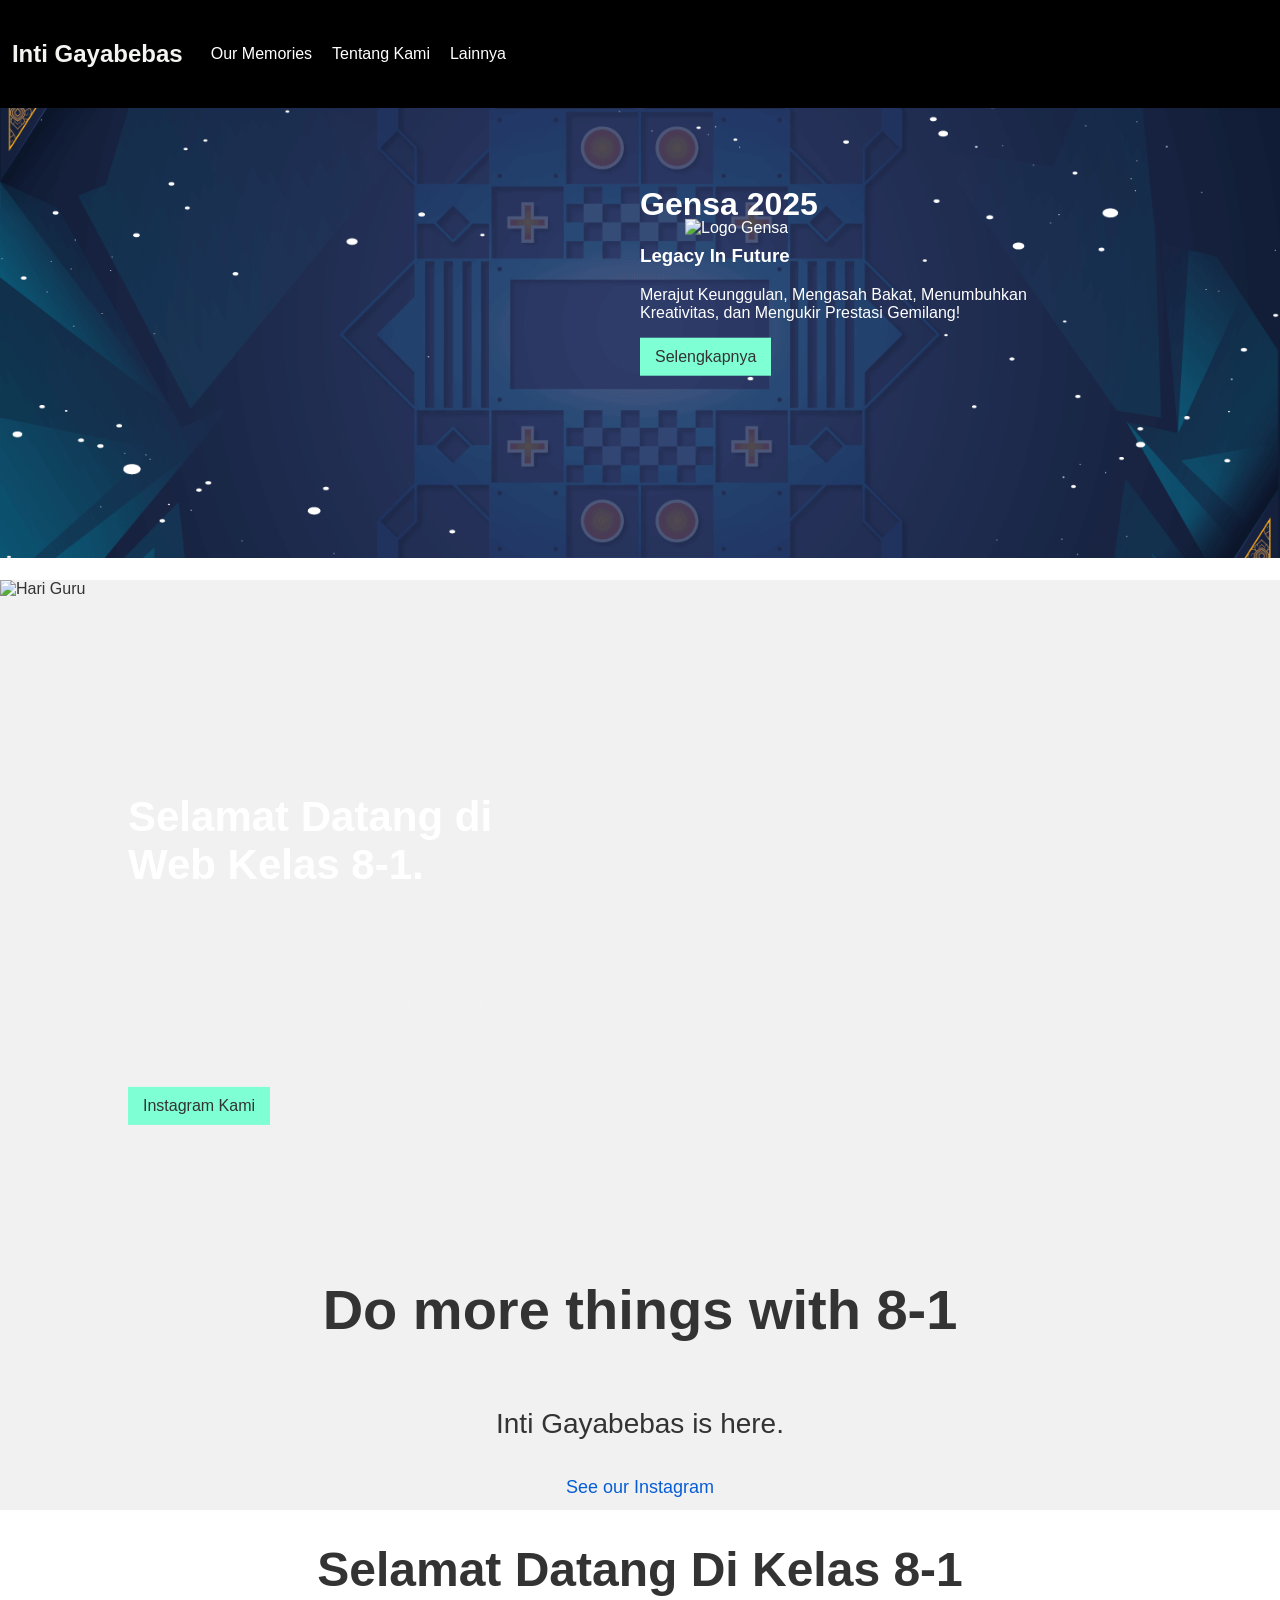
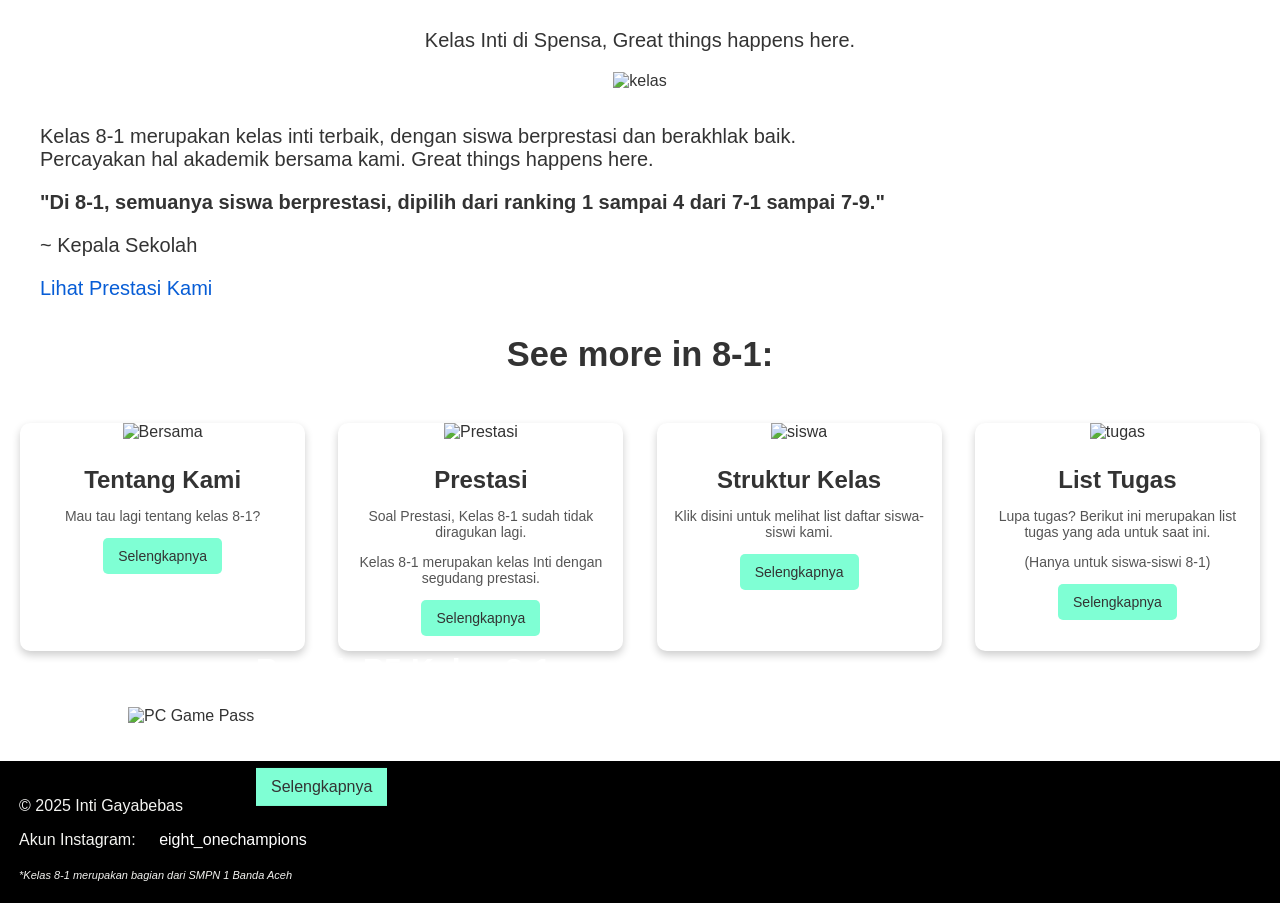
==== index.html @ 136b0e06 "gensa" ====
<!DOCTYPE html>
<html>
    <head>
        <meta charset="UTF-8">
        <meta name="viewport" content="width=device-width, initial-scale=1.0">
        <meta name="description" content="Website Kelas 8-1!">
        <meta name="author" content="Ashyraffa">
        <link rel="stylesheet" href="style.css">
        <link rel="icon" href="foto/Screenshot 2025-03-02 074304.png">
        <title>Inti Gayabebas</title>
    </head>
    <body>
        <header class="title">
        <div class="name">
          <h2>Inti Gayabebas</h2>
        </div>
            <button class="hamburger" id="hamburger-btn">More Options</button>
            <nav id="nav-menu">
                <div class="dropdown">
                <a href="#">Our Memories</a>
                <div class="dropdown-menu">
                    <a href="puasa.html">Bulan Ramadhan</a>
                    <a href="error.html">Hari Guru</a>
                    <a href="error.html">Lomba Senam</a>
                    <a href="error.html">Ulang Tahun Bu Aisha</a>
                </div>
                </div>
                <div class="dropdown">
                <a href="#">Tentang Kami</a>
                <div class="dropdown-menu">
                    <a href="siswa.html">Struktur Kelas</a>
                    <a href="https://www.instagram.com/eight_onechampions/" target="_blank">Our Instagram</a>
                    <a href="https://smpn1bandaaceh.sch.id" target="_blank">Website Sekolah</a>
                </div>
                </div>
                <div class="dropdown">
                    <a href="#">Lainnya</a>
                    <div class="dropdown-menu">
                        <a href="opinions.html">8-1 Forum (Beta)</a>
                        <a href="mailto:raffa3527@outlook.com">Author's Email</a>
                    </div>
                </div>
            </nav>
        </header>
        <main>
            <div class="gensa">
                <div class="object">
                    <img id="gensa" alt="Gensa" src="foto/bg.png">
                    <div class="overlay1">
                        <img id="logo" alt="Logo Gensa" src="foto/logo1.png">
                        <h1>Gensa 2025</h1>
                        <h3>Legacy In Future</h3>
                        <p>Merajut Keunggulan, Mengasah Bakat, Menumbuhkan Kreativitas, dan Mengukir Prestasi Gemilang!</p>
                        <div class="link">
                            <a href="https://gensa.smpn1bandaaceh.sch.id" target="_blank"><button>Selengkapnya</button></a>
                        </div>
                    </div>
                </div>
            </div>
        </main>
        <br>
        <main>
        <div class="slider">
            <div class="photo">
                <img id="foto" alt="Hari Guru" src="foto/hari-guru.jpg">
                <div class="overlay2">
                    <h1 style="font-size: 42px;">Selamat Datang di Web Kelas 8-1.</h1>
                    <p style="font-size: 22px; color: #f1f1f1;">Ini merupakan web resmi kelas 8-1. Di web ini, <br>Kami akan memberikan info terkait prestasi kami, tentang kelas, dan lain-lain. Follow Instagram kami untuk info lebih lanjut.</p>
                    <br>
                    <div class="link">
                        <a href="https://www.instagram.com/eight_onechampions/" target="_blank"><button>Instagram Kami</button></a>
                        <a href="about.html">Informasi Kelas 8-1 -&#10095;</a>
                    </div>
                </div>
            </div>
            <div class="forphone">
                <h1>Selamat Datang di Web Kelas 8-1.</h1>
                <p>Ini merupakan web resmi kelas 8-1. Di web ini, <br>Kami akan memberikan info terkait prestasi kami, tentang kelas, dan lain-lain. Follow Instagram kami untuk info lebih lanjut.</p>
                <br>
                <div class="link">
                    <a href="https://www.instagram.com/eight_onechampions/" target="_blank"><button>Instagram Kami</button></a>
                    <a href="about.html">Informasi Kelas 8-1 -&#10095;</a>
                </div>
            </div>
            <div class="text">
                <div class="set">
                <h1 id="changingText">Do more things with 8-1</h1>
                </div>
                <p>Inti Gayabebas is here.</p>
                <a href="https://www.instagram.com/eight_onechampions/" target="_blank">See our Instagram</a>
            </div>
        </div>
        <div class="article" style="margin: 5px;">
            <h1>Selamat Datang Di Kelas 8-1</h1>
            <p>Kelas Inti di Spensa, Great things happens here.</p>
            <img id="photo" alt="kelas" src="foto/kelas.jpg">
            <div class="paragraph">
            <p>Kelas 8-1 merupakan kelas inti terbaik, dengan siswa berprestasi dan berakhlak baik. <br>Percayakan hal akademik bersama kami. Great things happens here.</p>
            <p style="font-weight: bold;">"Di 8-1, semuanya siswa berprestasi, dipilih dari ranking 1 sampai 4 dari 7-1 sampai 7-9."</p>
            <p>~ Kepala Sekolah</p>
            <a href="prestasi.html">Lihat Prestasi Kami</a>
            </div>
        </div>
        <div class="nigg">
        <h2>See more in 8-1:</h2>
        </div>
        <div class="container">
            <div class="card">
                <img src="foto/together.jpg" alt="Bersama">
                <div class="card-content">
                    <h2>Tentang Kami</h2>
                    <p>Mau tau lagi tentang kelas 8-1?</p>
                    <a href="about.html"><button>Selengkapnya</button></a>
                </div>
            </div>

            <div class="card">
                <img src="foto/ibuk.jpg" alt="Prestasi">
                <div class="card-content">
                    <h2>Prestasi</h2>
                    <p>Soal Prestasi, Kelas 8-1 sudah tidak diragukan lagi.</p>
                    <p>Kelas 8-1 merupakan kelas Inti dengan segudang prestasi.</p>
                    <a href="prestasi.html"><button>Selengkapnya</button></a>
                </div>
            </div>

        <div class="card">
            <img src="foto/jomok.jpg" alt="siswa">
            <div class="card-content">
                <h2>Struktur Kelas</h2>
                <p>Klik disini untuk melihat list daftar siswa-siswi kami.</p>
                <a href="siswa.html"><button>Selengkapnya</button></a>
            </div>
        </div>

        <div class="card">
            <img src="foto/atmin.jpg" alt="tugas">
            <div class="card-content">
                <h2>List Tugas</h2>
                <p>Lupa tugas? Berikut ini merupakan list tugas yang ada untuk saat ini.</p>
                <p>(Hanya untuk siswa-siswi 8-1)</p>
                <a href="Tugas yang harus dikerjakan.html"><button>Selengkapnya</button></a>
            </div>
        </div>
     </div>
        </main>
     <br>
     <br>
     <section>
     <div class="hero">
        <img src="foto/task.png" alt="PC Game Pass">
        <div class="overlay3">
            <h1>Projek P5 Kelas 8-1</h1>
            <p>Mengangkat tema "Suara Demokrasi" bertujuan untuk mengedukasi siswa terkait politik.</p>
            <a href="p5.html"><button>Selengkapnya</button></a>
        </div>
      </div>
     </section>
      <br>
      <br>
      <footer>
        <div class="end">
            <p>© 2025 Inti Gayabebas</p>
            <p>Akun Instagram: <a href="https://www.instagram.com/eight_onechampions/" target="_blank">eight_onechampions</a></p>
            <i>*Kelas 8-1 merupakan bagian dari SMPN 1 Banda Aceh</i>
        </div>
      </footer>
        <script src="skrip.js"></script>
        <script src="script.js"></script>
        <script>
            window.alert("Pastikan untuk follow akun Instagram Kami Ya!\nAkun Instagram: eightonechampions")
        </script>
    </body>
</html>
---- style.css ----
body {
    margin: 0;
    padding: 0;
    font-family: 'Segoe UI', sans-serif;
    color: #333;
    background-color: white;
}

header {
    position: sticky;
    top: 0;
    z-index: 1000;
    background-color: black;
    padding: 20px 0;
    padding-top: 20px;
    padding-bottom: 20px;
    color: #f4f4f1;
    display: flex;
    justify-content: left;
    align-items: center;
    gap: 40px;
    flex-wrap: wrap;
}

.name > h2 {
    position: relative;
    left: 7%;
}

nav {
    display: flex;
    gap: 20px;
}


.dropdown {
    position: relative;
    display: inline-block;
}

.dropdown a {
    text-decoration: none;
    color: white;
}

.dropdown-menu {
    display: none;
    position: absolute;
    background: #333;
    min-width: 150px;
    box-shadow: 0px 4px 8px rgba(0, 0, 0, 0.2);
    z-index: 1;
}

.dropdown-menu a {
    color: white;
    padding: 10px;
    display: block;
    text-decoration: none;
}

.dropdown:hover .dropdown-menu {
    display: block;
}

.dropdown-menu a:hover {
    background: rgba(255, 255, 255, 0.1);
}

@media (max-width: 800px) {
    #nav-menu {
        display: none;
        flex-direction: column;
        background: black;
        position: absolute;
        top: 60px;
        left: 0;
        width: 100%;
        padding: 10px;
    }

    #nav-menu a {
        color: white;
        text-decoration: none;
        padding: 10px;
        display: block;
    }

    #nav-menu a:hover {
        background: rgba(255, 255, 255, 0.1);
    }

    .hamburger {
        display: block;
        background: none;
        color: white;
        border: none;
        font-size: 24px;
        cursor: pointer;
        padding: 10px;
    }
}

@media (min-width: 801px) {
    .hamburger {
        display: none;
    }
}


nav > a {
    color: white;
    text-decoration: none;
    margin: 10px;
}


nav > a:hover {
    color: #f4f4f1c5
}

#foto {
    object-fit: cover;
    width: 1750px;
    height: 650px;
}


.link {
    flex-wrap: wrap;
    display: flex;
    justify-content: left;
    align-items: center;
    gap: 18px;
}

.link a {
    text-decoration: none;
    color: #f1f1f1;
}

.link a:hover {
    text-decoration: underline;
}

.photo {
    display: flex;
    align-items: center;
    justify-content: center;
    gap: 10px;
}

#prev, #next {
    background-color: gainsboro;
    color: #333;
    width: 60px;
    height: 60px;
    border: none;
    border-radius: 5px;
}

#prev:hover, #next:hover {
    background-color: rgba(220, 220, 220, 0.743);
}

.container {
    display: flex;
    justify-content: space-between;
    align-items: stretch;
    gap: 20px;
    padding: 20px;
}

.card {
    width: 23%;
    background: white;
    border-radius: 10px;
    overflow: hidden;
    box-shadow: 0 4px 8px rgba(0, 0, 0, 0.2);
    text-align: center;
}

.card img {
    width: 100%;
    height: auto;
}

.card-content {
    padding: 15px;
}

.card h2 {
    margin: 10px 0;
}

.card p {
    color: #555;
    font-size: 14px;
}

.card button {
    background-color: aquamarine;
    color: #333;
    border: none;
    padding: 10px 15px;
    font-size: 14px;
    border-radius: 5px;
    cursor: pointer;
}

.card button:hover {
    background-color: lawngreen;
}


.article {
    text-align: center;
}

.article h1 {
    font-size: 48px;
}

@media (max-width: 768px) {
    .article img {
        width: 100%;
        max-width: 400px;
        max-height: 400px;
        object-fit: cover;
    }
}

.article p {
    font-size: 20px;
}

.paragraph a {
    color: #075dd6;
    text-decoration: none;
    font-size: 20px;
}

.slider {
    background-color: #f1f1f1;
}

.text {
    font-size: 28px;
    text-align: center;
    background-color: #f1f1f1;
    color: #333;
    padding: 10px 0;
}

.set {
    display: flex;
    justify-content: center;
    align-items: center;
    text-align: center;
    gap: 20px;
    font-size: 28px;
}

.text a {
    font-size: 18px;
    text-decoration: none;
    color: #075dd6;
}

.nigg {
    text-align: center;
    font-size: 23px;
}

.text a:hover {
    text-decoration: underline;
}

#changingText {
    opacity: 1;
    transform: opacity 0.5s ease-in-out;
}

.paragraph a:hover {
    text-decoration: underline;
}


.article a {
    text-decoration: none;
}

.article a:hover {
    text-decoration: underline;
}

.paragraph {
    margin: 35px;
    text-align: left;
}

#changingText {
    transition: opacity 0.5s ease-in-out;
    opacity: 1;

}

.hero {
    position: relative;
    width: 100%;
    left: 10%;
    max-width: 1300px;
    object-fit: cover;
}

.hero img {
    width: 100%;
}

#logo {
    position: absolute;
    top: 30%;
    left: 10%;
    transform: translateY(-50%);
    z-index: 1000;
}

.overlay1 {
    position: absolute;
    top: 30%;
    left: 50%;
    transform: translateY(-50%);
    color: white;
    max-width: 450px;
}

.overlay2 {
    position: absolute;
    top: 105%;
    left: 10%;
    transform: translateY(-50%);
    color: white;
    max-width: 450px;
}

.overlay3 {
    position: absolute;
    top: 50%;
    left: 10%;
    transform: translateY(-50%);
    color: white;
    max-width: 450px;
}

#gensa {
    border: 0;
    width: 100%;
    height: 450px;
    object-fit: cover;
    padding-top: 0px;
    padding-left: 0px;
    padding-bottom: 0px;
    padding-right: 0px;
}

.overlay1 h1, .overlay2 h1, .overlay3 h1 {
    font-size: 32px;
    font-weight: bold;
}

.overlay1 p, .overlay2 p, .overlay3 p {
    font-size: 16px;
}

.overlay1 button, .overlay2 button, .overlay3 button {
    background-color: aquamarine;
    color: #333;
    padding: 10px 15px;
    border: none;
    cursor: pointer;
    font-size: 16px;
}

.overlay1 button:hover, .overlay2 button:hover, .overlay3 button:hover {
    background-color: lawngreen;
}

footer {
    background-color: black;
    padding: 20px 0;
    padding-top: 20px;
    padding-bottom: 20px;
    color: #f4f4f1;
    display: flex;
    justify-content: left;
    align-items: center;
    gap: 40px;
}

.end > p {
    position: relative;
    left: 7%;
}

.end a {
    position: relative;
    left: 7%;
    text-decoration: none;
    color: white;
}

.end a:hover {
    text-decoration: underline;
}

.end i {
    font-size: 11px;
    position: relative;
    left: 7%;
}

.main-content {
    background: aquamarine;
    border-radius: 10px;
    overflow: hidden;
    box-shadow: 0 4px 8px rgba(0, 0, 0, 0.2);
    display: flex;
    justify-content: space-between;
    align-items: stretch;
    gap: 20px;
    padding: 20px;
}

.section {
    display: flex;
    align-items: center;
    justify-content: center;
    gap: 70px;
}

.section img {
    width: 50%;
    max-width: 700px;
    object-fit: cover;
    border-radius: 10px;
}


.inside h1 {
    font-size: 32px;
    font-weight: bold;
    max-width: 600px;
}

.inside p {
    font-size: 16px;
    margin: 20px 0;
    max-width: 500px;
    line-height: 24px;
    padding-top: 12px;
    text-align: left;
}


  .name a {
    text-decoration: none;
    color: white;
    position: relative;
    left: 7%;
  }

  .konten {
    text-align: center;
  }

  .konten h2, .konten2 h2 {
    font-size: 32px;
    font-weight: bold;
  }

  .konten {
    font-size: 18px;
  }

  .konten button {
    background-color: aquamarine;
    color: #333;
    padding: 10px 15px;
    border: none;
    cursor: pointer;
    font-size: 16px;
  }

  .konten button:hover {
    background-color: lawngreen;
  }

  .konten2 p {
    font-size: 18px;
    max-width: 500px;
  }


.body {
    margin: 25px;
}

.faq {
    margin-bottom: 10px;
}

.pertanyaan {
    background-color: #f1f1f1;
    border: none;
    padding: 10px;
    width: 100%;
    text-align: left;
    font-size: 18px;
    cursor: pointer;
    border-bottom: 1px solid #ccc;
}

.jawab {
    display: none;
    padding: 10px;
    border: 1px solid #ccc;
    border-top: none;
}

.kelompok1, .kelompok2, .kelompok4 {
    background-color: #555;
    display: flex;
    justify-content: space-between;
    align-items: flex-start;
    flex-wrap: wrap;
    margin-bottom: 20px;
}

.isi {
    color: white;
    text-align: left;
    margin: 0 10px;
    padding: 0 10px;
    flex: 1;
}

 #viii-1, #kelompok4 {
    max-width: 800px;
    max-height: 480px;
    height: auto;
    width: 100%;
}

iframe {
    max-width: 800px;
    max-height: 480px;
    height: 480px;
    width: 100%;
}

.isi h2 {
    font-size: 2rem;
    font-weight: bold;
}

.isi p {
    font-size: 1rem;
    margin: 1rem 0;
    max-width: 100%;
    line-height: 1.5;
}

.isi a {
    text-decoration: none;
    color: #f4f4f1;
}

.isi a:hover {
    text-decoration: underline;
}

.judul {
    text-align: center;
    font-weight: bold;
}


/* Media Queries for specific resolutions */
@media screen and (max-width: 1366px) and (max-height: 768px) {
    .projek {
        flex-direction: column;
    }

    .isi h2 {
        font-size: 1.8rem;
    }

    .isi p {
        font-size: 0.9rem;
        max-width: 95%;
    }

    .kelompok2 iframe, .kelompok1 video, .kelompok4 video {
        flex: 1 1 100%;
        max-width: 100%; /* Ensure the video or iframe takes full width */
    }

    .isi {
        flex: 1 1 100%;
        max-width: 100%; /* Ensure the text container takes full width */
    }
}

@media screen and (max-width: 1600px) and (max-height: 900px) {
    .projek {
        flex-direction: column;
    }

    .isi h2 {
        font-size: 1.9rem;
    }

    .isi p {
        font-size: 1rem;
        max-width: 95%;
    }

    .kelompok2 iframe, .kelompok1 video, .kelompok4 video {
        flex: 1 1 100%;
        max-width: 100%; /* Ensure the video or iframe takes full width */
    }

    .isi {
        flex: 1 1 100%;
        max-width: 100%; /* Ensure the text container takes full width */
    }
}

/* Fallback for higher resolutions (FHD and above) */
@media screen and (min-width: 1920px) {
    .kelompok2, .kelompok1, .kelompok4 {
        flex-direction: row;
    }

    .isi h2 {
        font-size: 2rem;
    }

    .isi p {
        font-size: 1rem;
        max-width: 100%;
    }

    .kelompok2 iframe, .kelompok1 video, .kelompok4 video {
        max-width: 800px; /* Ensure the video or iframe takes appropriate width */
    }

    .isi {
        max-width: 800px; /* Ensure the text container takes appropriate width */
    }
}

.plus {
    text-align: center;
}

.video {
    position: relative;
    height: 100vh;
}

#lomba {
    display: flex;
    justify-content: center;
    align-items: center;
}

.forphone {
    display: none;
}

.photo .overlay {
    display: block;
}

.photo .overlay .link {
    display: block;
}

/* Responsive video, utk HP */

@media (max-width: 768px) {
    video {
        width: 100%;
        height: auto; /* Biar aspect ratio tetap */
        max-width: 375px; /* Bisa diatur juga */
        max-height: 360px; /* Bisa diatur sesuai kebutuhan */
        display: block;
        margin: 0 auto;
    }
}

  /* Buat HP */
@media (max-width: 800px) {
    #foto {
        object-fit: cover;
        width: 100%;
        height: 300px;
    }

    button {
        background-color: aquamarine;
        color: #333;
        padding: 10px 15px;
        border: none;
        cursor: pointer;
        font-size: 16px;
    }

    button:hover {
        background-color: lawngreen;
    }


    .photo .overlay {
        display: none;
    }

    .photo .overlay .link {
        display: none;
    }

    .forphone {
        display: block;
    }

    .forphone h1 {
        text-align: center;
    }

    .forphone .link {
        display: flex;
        justify-content: center;
        align-items: center;
        gap: 10px;
    }

    .forphone a {
        color: #333;
    }

    .forphone p {
        color: #333;
        text-align: center;
    }

    .container {
        flex-wrap: wrap;
        justify-content: center;
    }

    .card {
        width: 45%;
    }

        .section {
            flex-direction: column; /* Susun ke bawah di HP */
            text-align: center;
        }
    
        .section img {
            width: 90%; /* Biar fit di layar HP */
            max-width: 400px;
        }
    

      .overlay {
        max-width: 80%;
        left: 5%;
      }
      
      .overlay h1 {
        font-size: 1.8rem;
      }
    
      .overlay p {
        font-size: 1rem;
      }

      .forphone h1 {
        font-size: 28px;
      }

      .forphone p {
        font-size: 16px;
      }

      #changingText {
        font-size: 30px;
      }
  
      .section {
          flex-wrap: wrap;
          justify-content: center;
          max-width: 500px;
          max-width: 80%;
          left: 5%;
      }

      .title {
        flex-direction: column;
        text-align: center;
    }

    nav {
        flex-direction: column;
        gap: 5px; /* Jarak antar menu di HP */
    }

    .hero {
        max-width: 700px;
        position: relative;
        left: 2%;
    }

    .isi {
        position: relative;
        left: 7%;
    }

    .isi h2 {
        font-size: 26px;
        max-width: 300px;
    }

    .isi p {
        font-size: 16px;
        max-width: 300px;
    }

    .isi a {
        font-size: 16px;
        max-width: 300px;
    }

    #viii-1 {
        width: 100%;
        height: 240;
    }

    .kelompok2 iframe {
        width: 100%;
    }

    .plus {
        max-width: 300px;
        text-align: center;
    }
}

/* HP Jadul banget */
@media (max-width: 500px) {
    #foto {
        object-fit: cover;
        width: 500px;
        height: 200px;
    }

    .card {
        width: 100%;
    }
}

@media (max-width: 1500px) {
     #photo {
        object-fit: cover;
        height: 450px;
        width: 100%;
     }
}
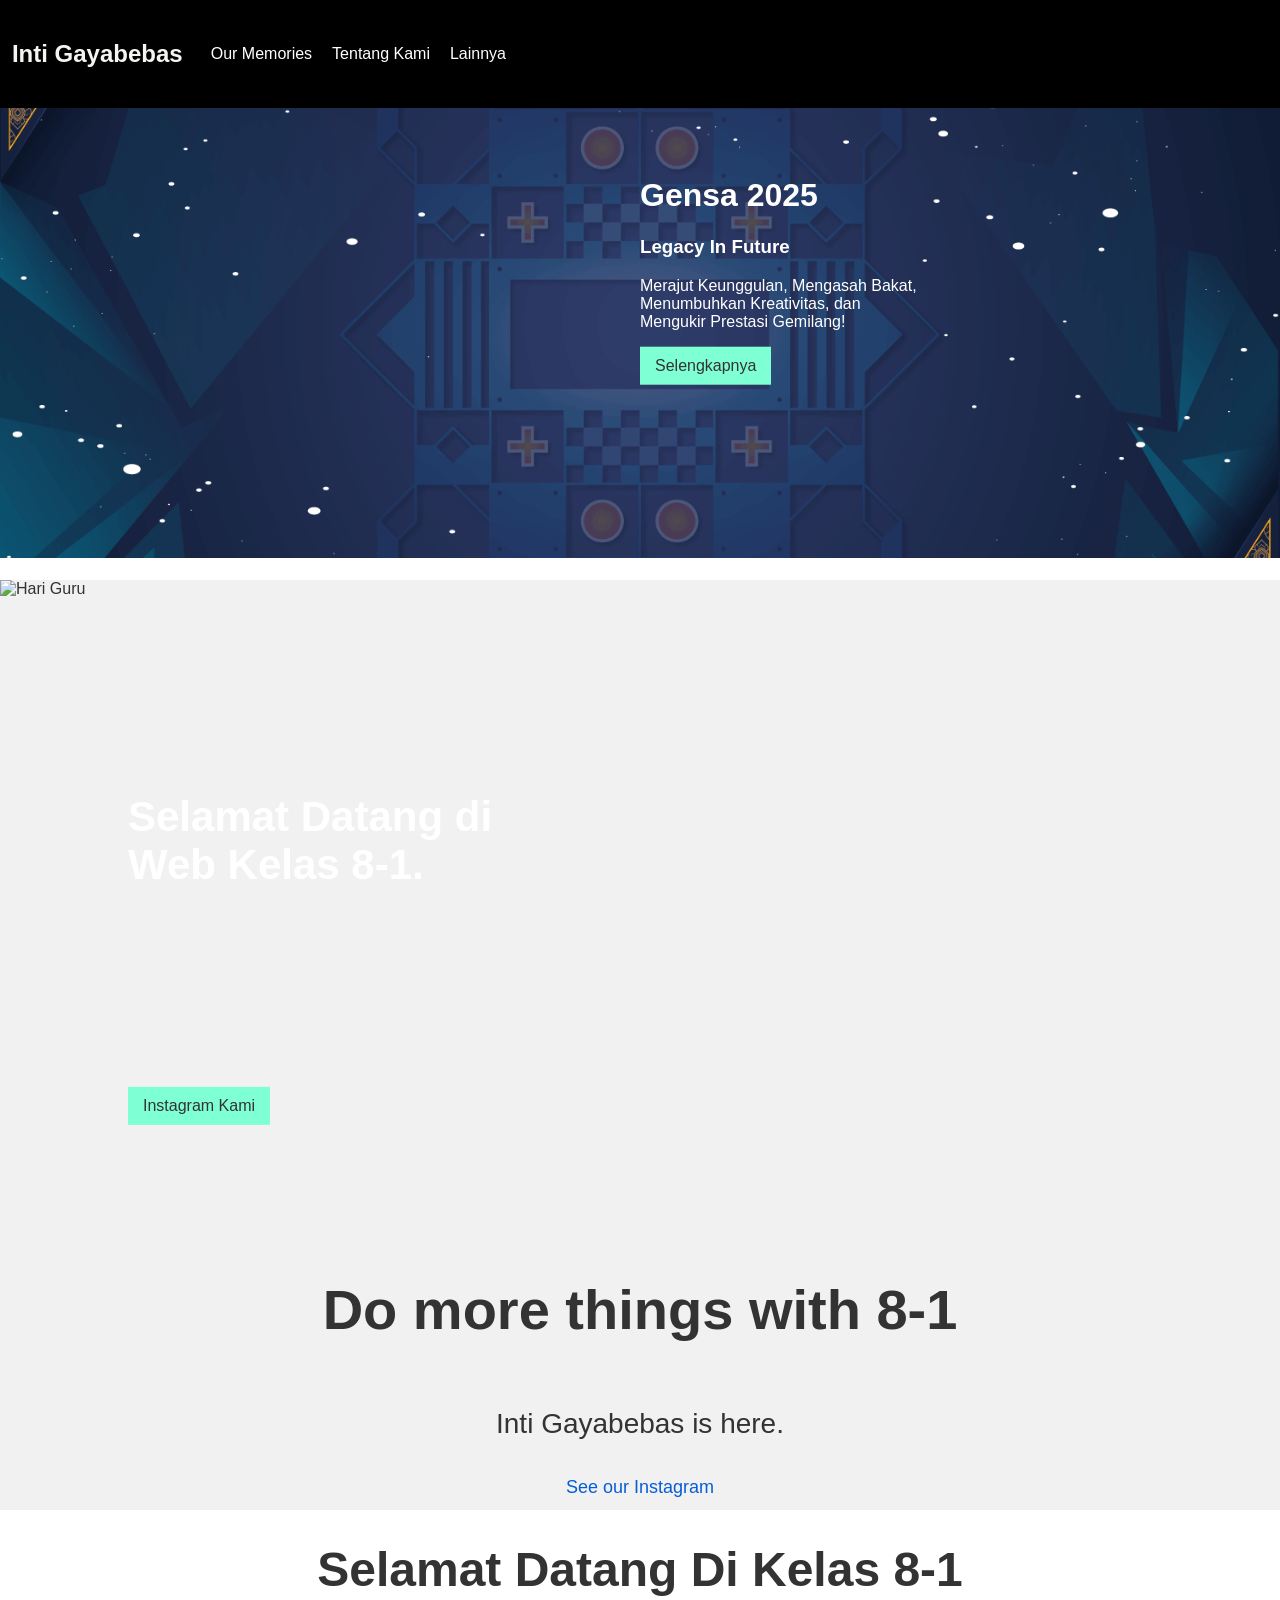
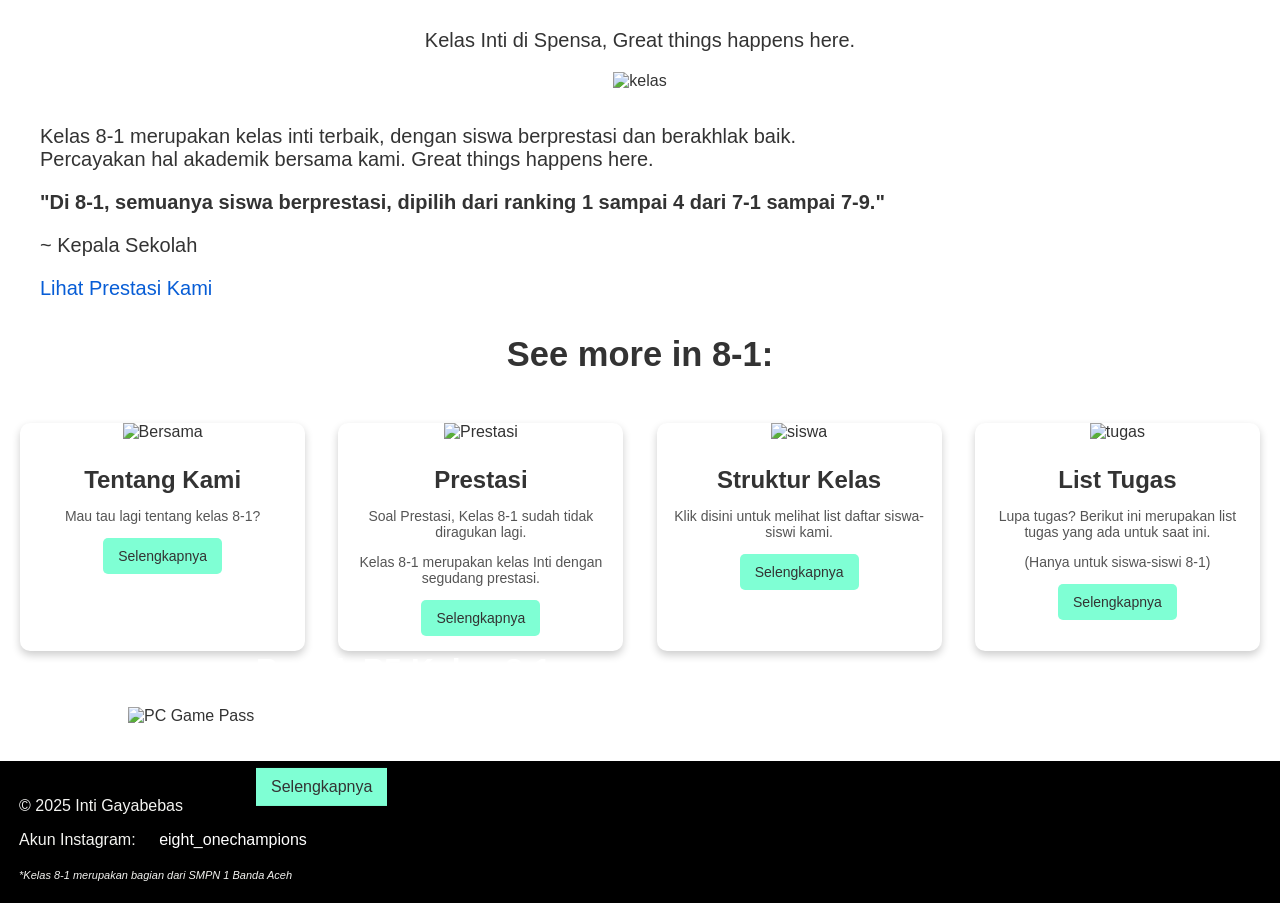
==== commit be1df6d2: "gensa" ====
--- a/index.html
+++ b/index.html
@@ -47,10 +47,9 @@
                 <div class="object">
                     <img id="gensa" alt="Gensa" src="foto/bg.png">
                     <div class="overlay1">
-                        <img id="logo" alt="Logo Gensa" src="foto/logo1.png">
                         <h1>Gensa 2025</h1>
                         <h3>Legacy In Future</h3>
-                        <p>Merajut Keunggulan, Mengasah Bakat, Menumbuhkan Kreativitas, dan Mengukir Prestasi Gemilang!</p>
+                        <p>Merajut Keunggulan, Mengasah Bakat, <br> Menumbuhkan Kreativitas, dan <br>Mengukir Prestasi Gemilang!</p>
                         <div class="link">
                             <a href="https://gensa.smpn1bandaaceh.sch.id" target="_blank"><button>Selengkapnya</button></a>
                         </div>
--- a/style.css
+++ b/style.css
@@ -679,11 +679,11 @@
     display: none;
 }
 
-.photo .overlay {
+.photo .overlay1, .overlay2, .overlay3 {
     display: block;
 }
 
-.photo .overlay .link {
+.photo .overlay1,.overlay2, .overlay, .link {
     display: block;
 }
 
@@ -720,13 +720,20 @@
     button:hover {
         background-color: lawngreen;
     }
-
-
-    .photo .overlay {
+    
+    .overlay1 {
+        position: absolute;
+        top: 50%;
+        left: 10%;
+        width: 100%;
+        font-size: 1.3rem;
+    }
+
+    .photo .overlay2 {
         display: none;
     }
 
-    .photo .overlay .link {
+    .photo .overlay2 .link {
         display: none;
     }
 
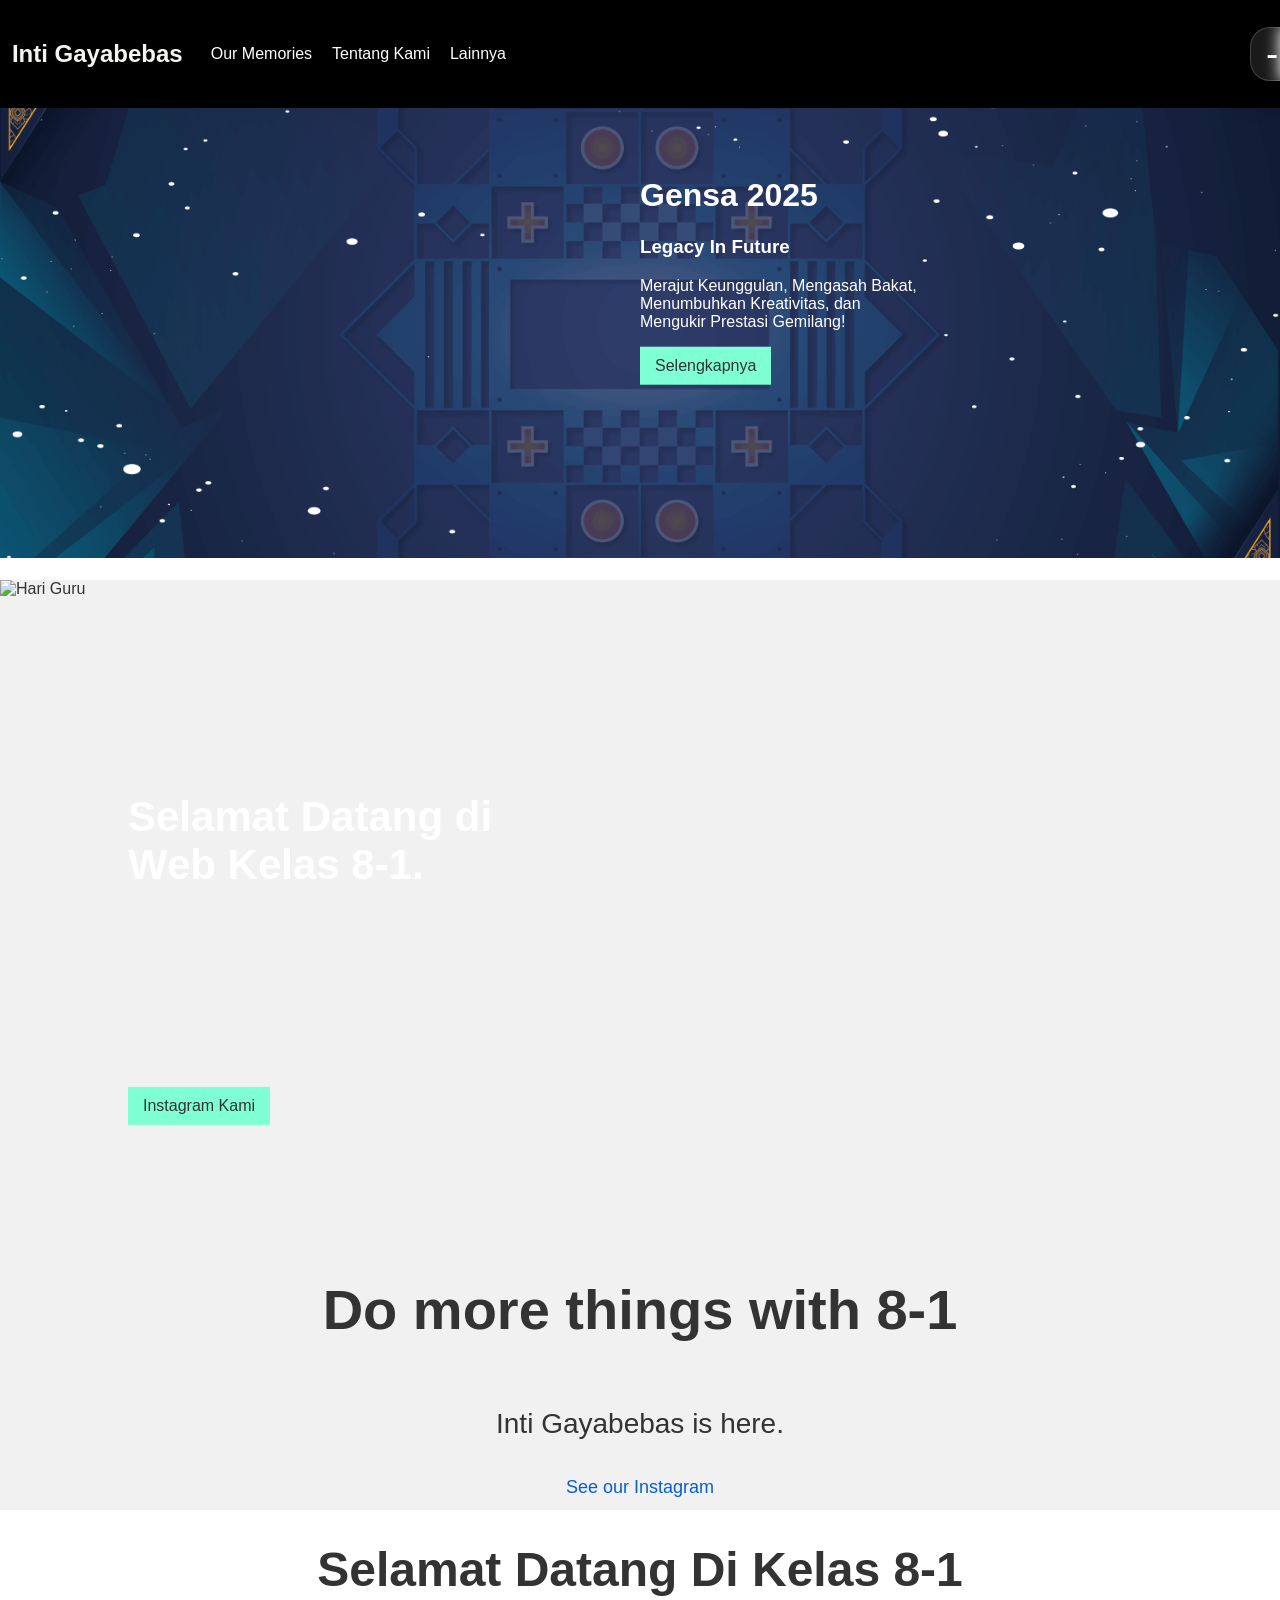
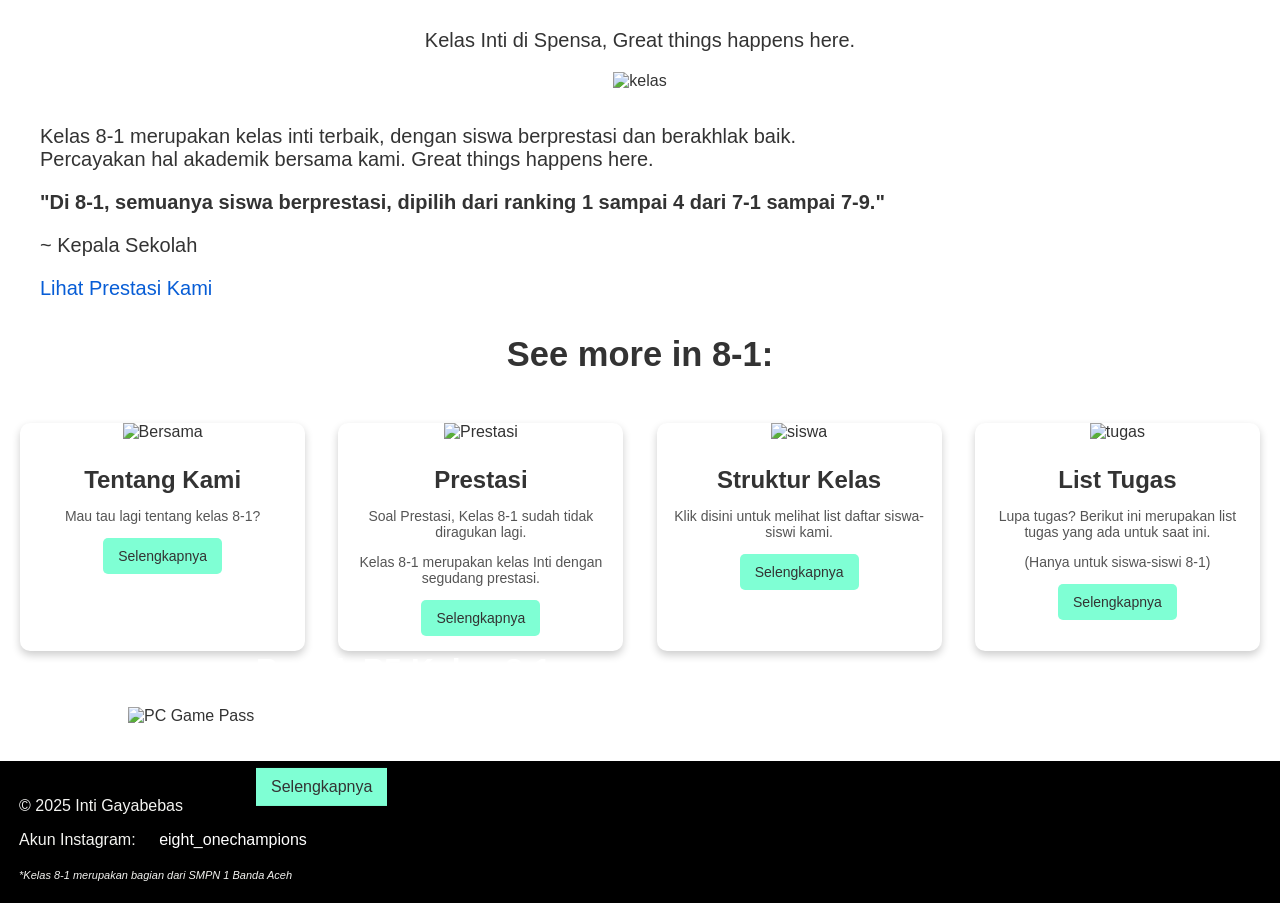
==== commit 68ab2e62: "bug fix" ====
--- a/index.html
+++ b/index.html
@@ -41,6 +41,7 @@
                     </div>
                 </div>
             </nav>
+            <div class="glass-clock" id="clock">--:--:--</div>
         </header>
         <main>
             <div class="gensa">
--- a/style.css
+++ b/style.css
@@ -65,6 +65,23 @@
 
 .dropdown-menu a:hover {
     background: rgba(255, 255, 255, 0.1);
+}
+
+.glass-clock {
+    position: relative;
+    left: 55%;
+    z-index: 1000;
+    background: rgba(255, 255, 255, 0.1);
+    box-shadow: 0 8px 32px rgba(0, 0, 0, 37);
+    padding: 5px 15px;
+    border-radius: 20px;
+    backdrop-filter: blur(8px);
+    -webkit-backdrop-filter: blur(8px);
+    border: 1px solid rgba(255, 255, 255, 0.18);
+    color: #fff;
+    font-size: 2.3rem;
+    letter-spacing: 2px;
+    text-align: center;
 }
 
 @media (max-width: 800px) {
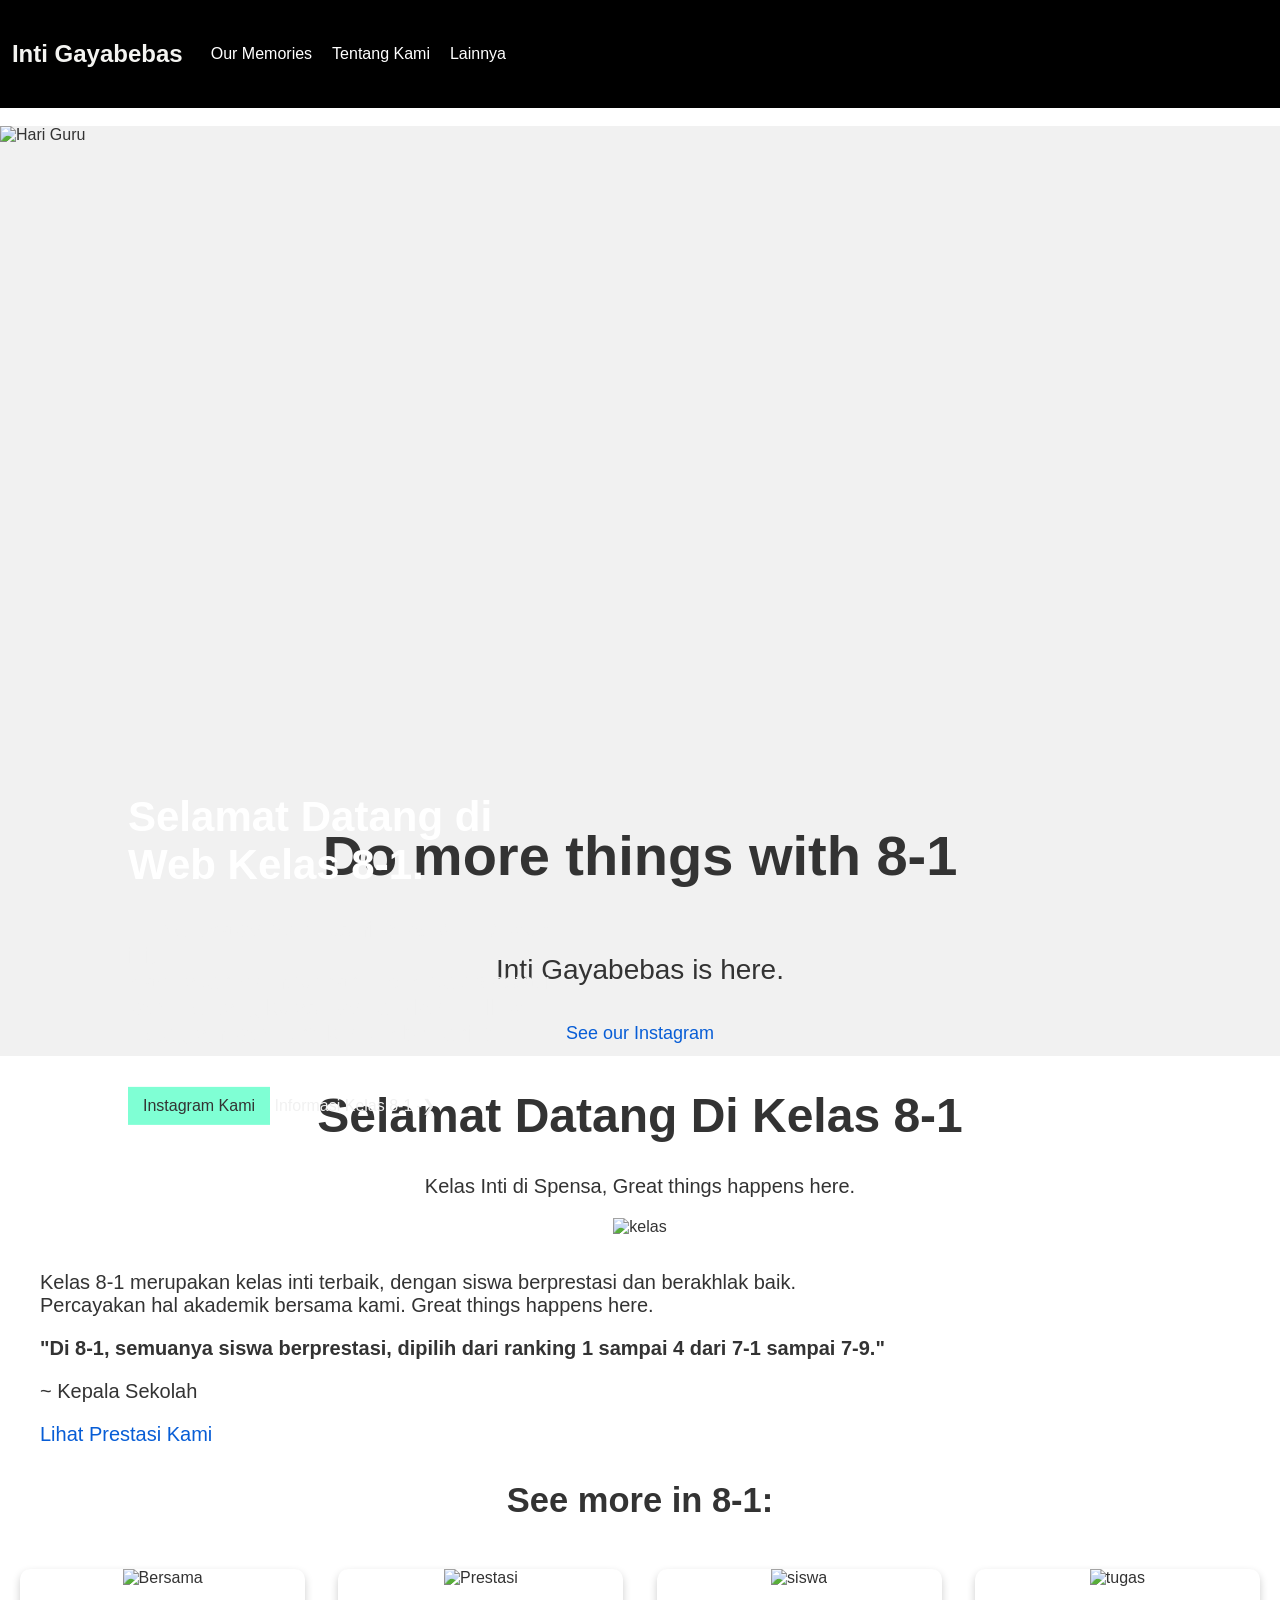
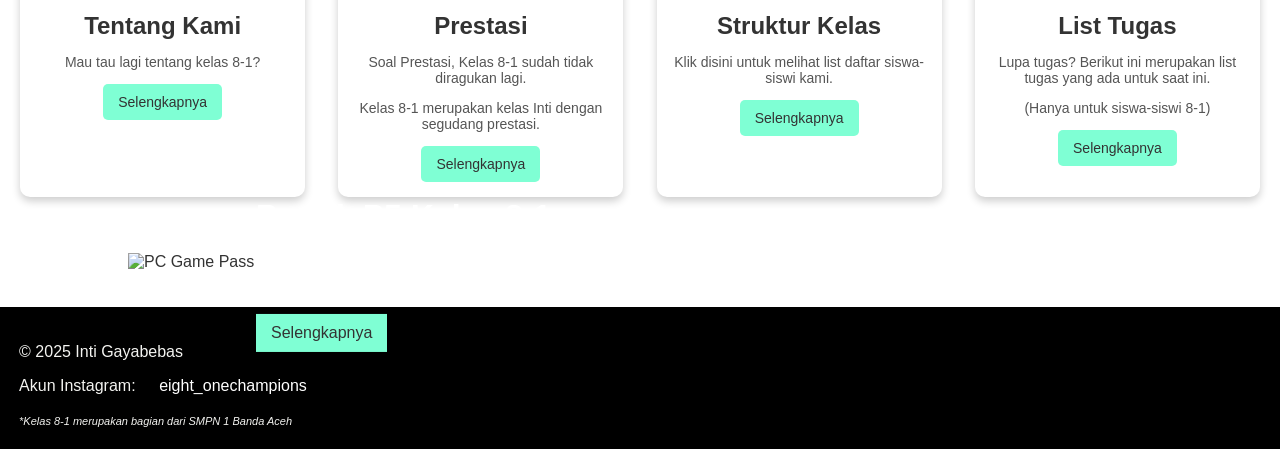
==== commit 8480231f: "fix bugs" ====
--- a/index.html
+++ b/index.html
@@ -41,23 +41,7 @@
                     </div>
                 </div>
             </nav>
-            <div class="glass-clock" id="clock">--:--:--</div>
         </header>
-        <main>
-            <div class="gensa">
-                <div class="object">
-                    <img id="gensa" alt="Gensa" src="foto/bg.png">
-                    <div class="overlay1">
-                        <h1>Gensa 2025</h1>
-                        <h3>Legacy In Future</h3>
-                        <p>Merajut Keunggulan, Mengasah Bakat, <br> Menumbuhkan Kreativitas, dan <br>Mengukir Prestasi Gemilang!</p>
-                        <div class="link">
-                            <a href="https://gensa.smpn1bandaaceh.sch.id" target="_blank"><button>Selengkapnya</button></a>
-                        </div>
-                    </div>
-                </div>
-            </div>
-        </main>
         <br>
         <main>
         <div class="slider">
--- a/style.css
+++ b/style.css
@@ -67,22 +67,6 @@
     background: rgba(255, 255, 255, 0.1);
 }
 
-.glass-clock {
-    position: relative;
-    left: 55%;
-    z-index: 1000;
-    background: rgba(255, 255, 255, 0.1);
-    box-shadow: 0 8px 32px rgba(0, 0, 0, 37);
-    padding: 5px 15px;
-    border-radius: 20px;
-    backdrop-filter: blur(8px);
-    -webkit-backdrop-filter: blur(8px);
-    border: 1px solid rgba(255, 255, 255, 0.18);
-    color: #fff;
-    font-size: 2.3rem;
-    letter-spacing: 2px;
-    text-align: center;
-}
 
 @media (max-width: 800px) {
     #nav-menu {
@@ -369,16 +353,6 @@
     max-width: 450px;
 }
 
-#gensa {
-    border: 0;
-    width: 100%;
-    height: 450px;
-    object-fit: cover;
-    padding-top: 0px;
-    padding-left: 0px;
-    padding-bottom: 0px;
-    padding-right: 0px;
-}
 
 .overlay1 h1, .overlay2 h1, .overlay3 h1 {
     font-size: 32px;
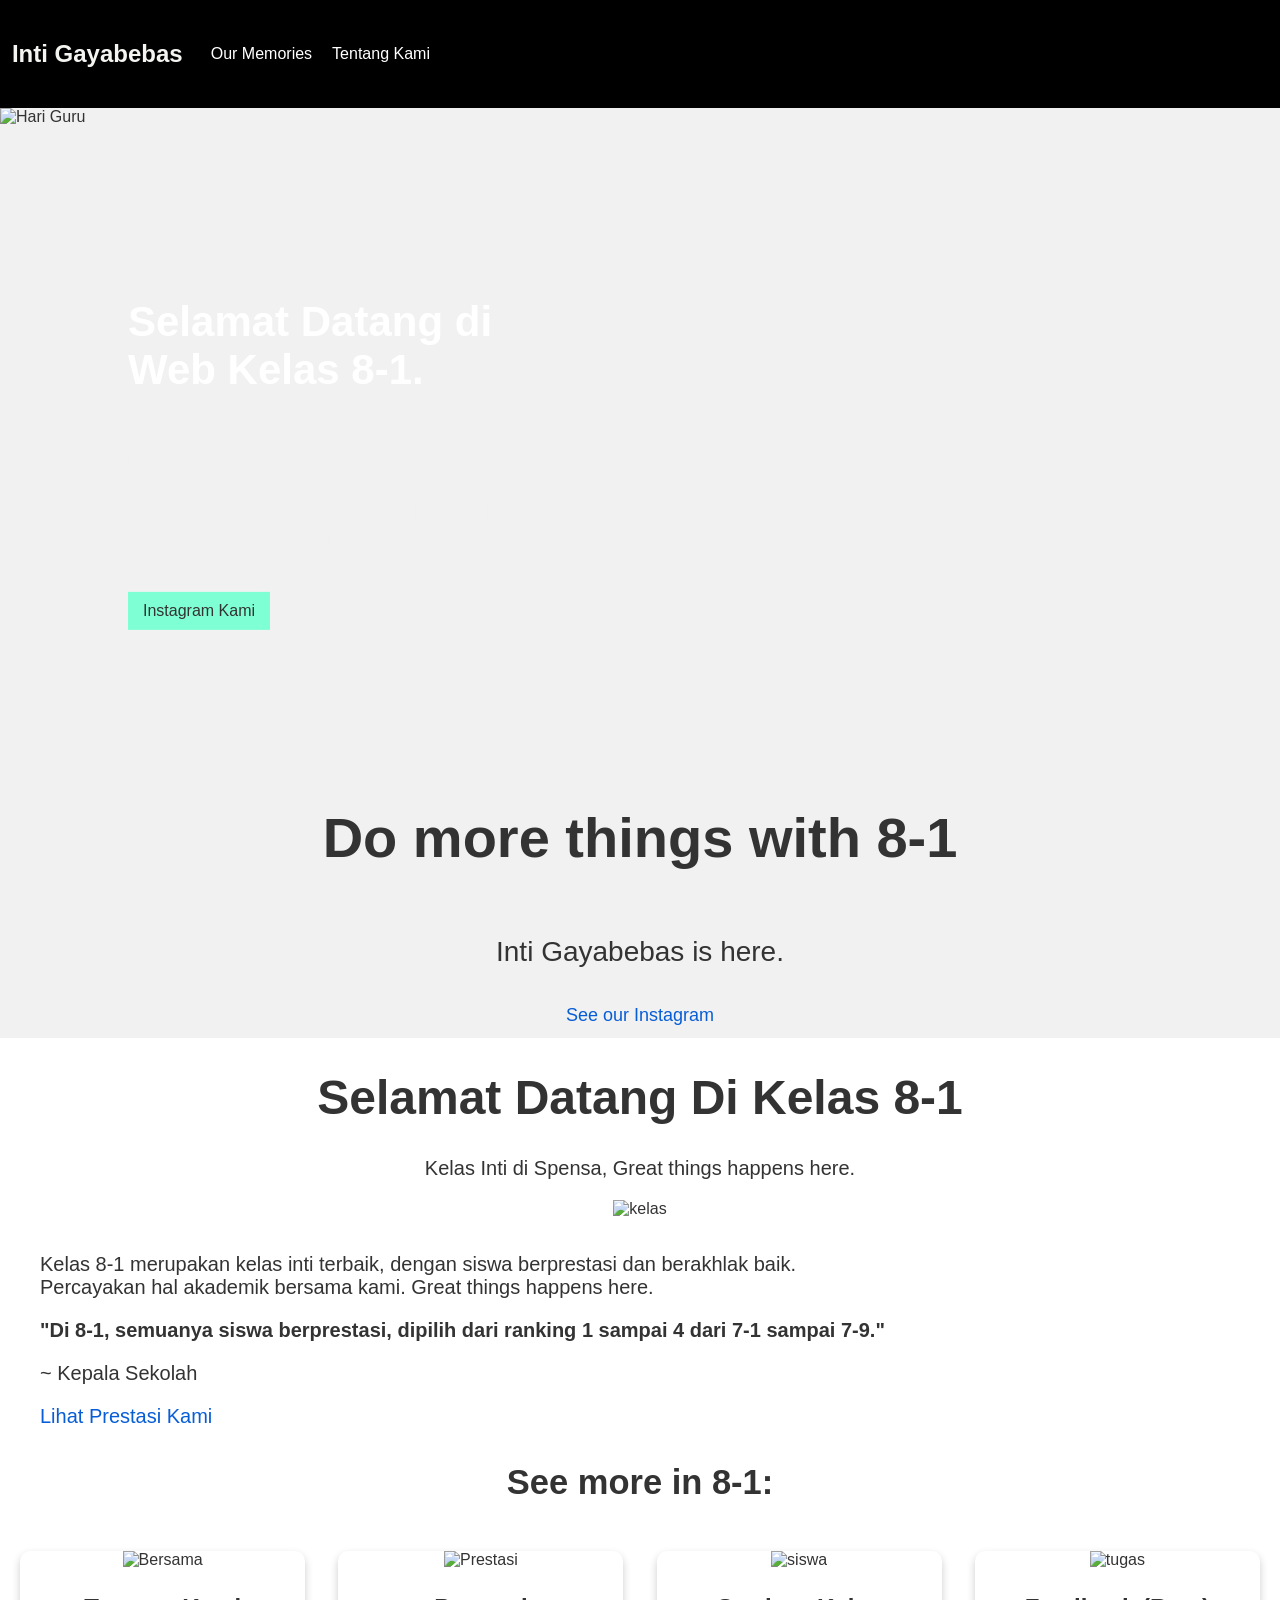
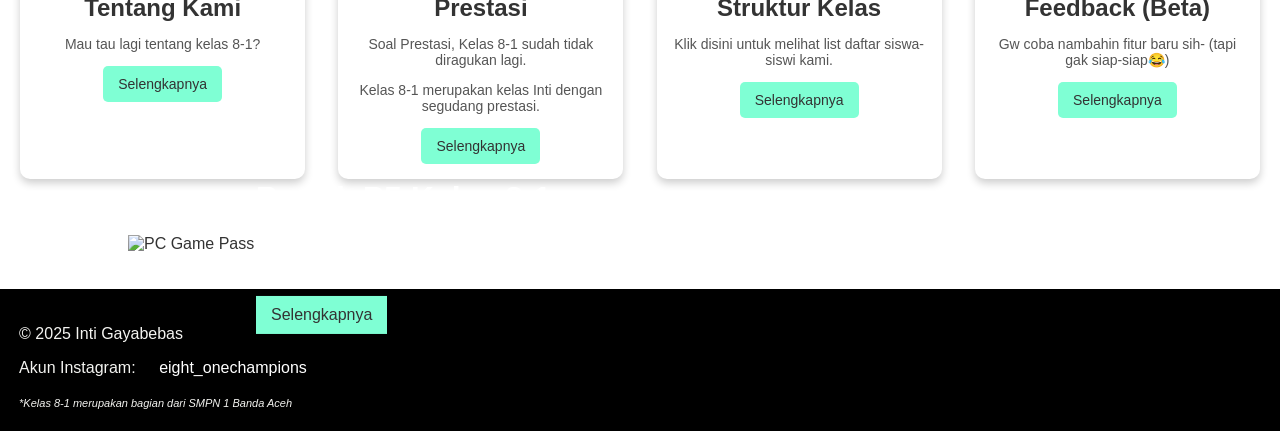
==== commit 21f2ee2b: "fix bugs" ====
--- a/index.html
+++ b/index.html
@@ -33,16 +33,8 @@
                     <a href="https://smpn1bandaaceh.sch.id" target="_blank">Website Sekolah</a>
                 </div>
                 </div>
-                <div class="dropdown">
-                    <a href="#">Lainnya</a>
-                    <div class="dropdown-menu">
-                        <a href="opinions.html">8-1 Forum (Beta)</a>
-                        <a href="mailto:raffa3527@outlook.com">Author's Email</a>
-                    </div>
-                </div>
             </nav>
         </header>
-        <br>
         <main>
         <div class="slider">
             <div class="photo">
@@ -120,10 +112,9 @@
         <div class="card">
             <img src="foto/atmin.jpg" alt="tugas">
             <div class="card-content">
-                <h2>List Tugas</h2>
-                <p>Lupa tugas? Berikut ini merupakan list tugas yang ada untuk saat ini.</p>
-                <p>(Hanya untuk siswa-siswi 8-1)</p>
-                <a href="Tugas yang harus dikerjakan.html"><button>Selengkapnya</button></a>
+                <h2>Feedback (Beta)</h2>
+                <p>Gw coba nambahin fitur baru sih- (tapi gak siap-siap😂)</p>
+                <a href="opinions.html"><button>Selengkapnya</button></a>
             </div>
         </div>
      </div>
--- a/style.css
+++ b/style.css
@@ -326,18 +326,10 @@
     z-index: 1000;
 }
 
-.overlay1 {
-    position: absolute;
-    top: 30%;
-    left: 50%;
-    transform: translateY(-50%);
-    color: white;
-    max-width: 450px;
-}
 
 .overlay2 {
     position: absolute;
-    top: 105%;
+    top: 50%;
     left: 10%;
     transform: translateY(-50%);
     color: white;
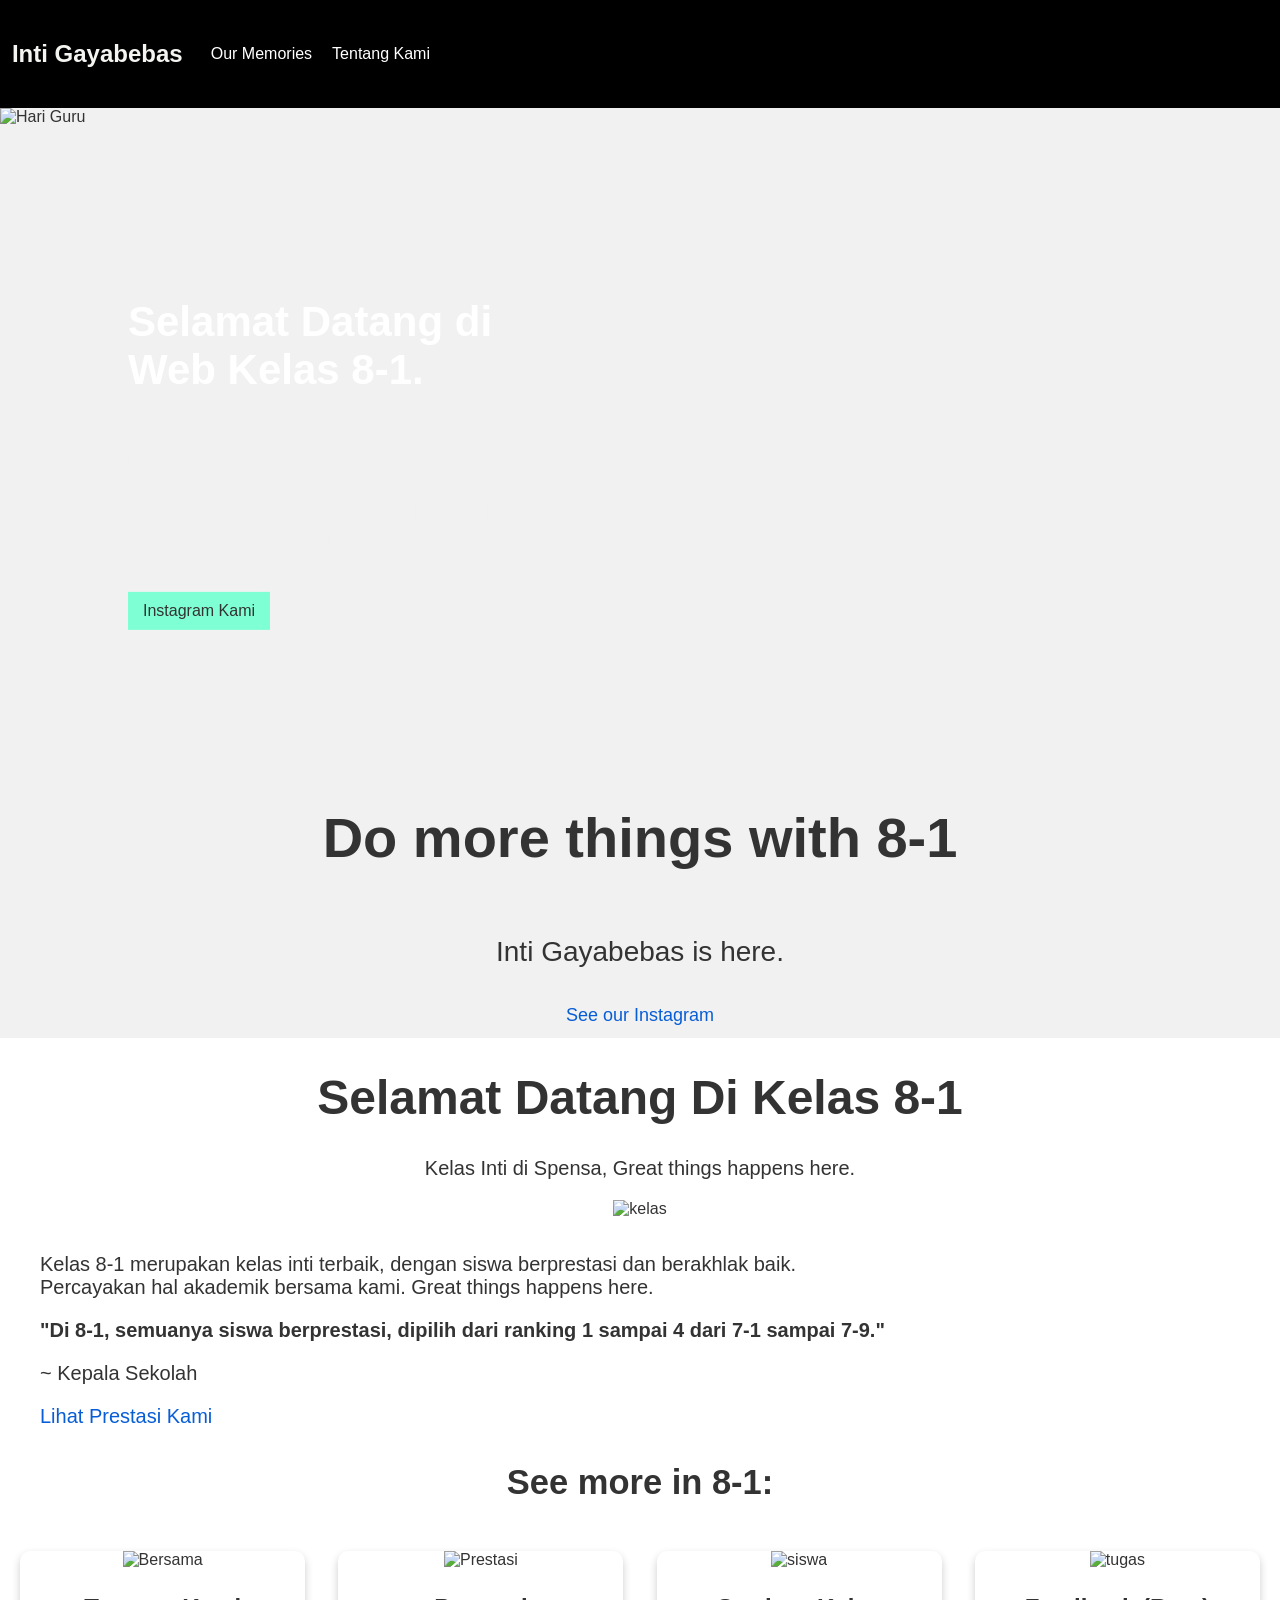
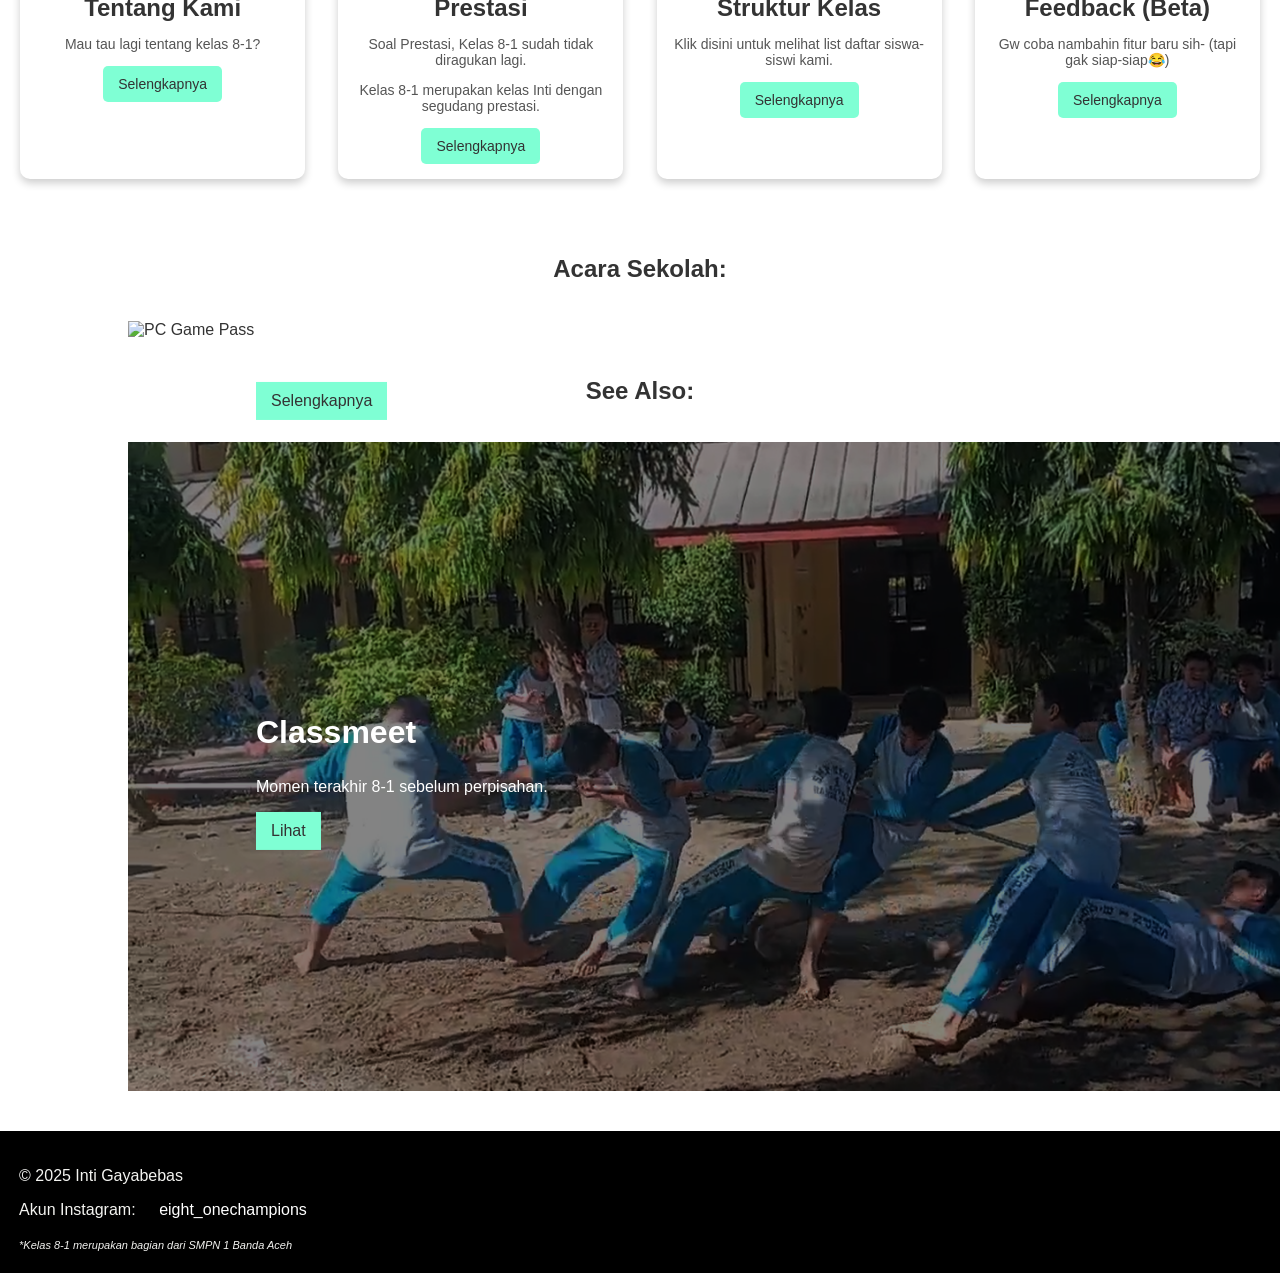
==== commit 8c097588: "added classmeet" ====
--- a/index.html
+++ b/index.html
@@ -1,5 +1,5 @@
 <!DOCTYPE html>
-<html>
+<html lang="id">
     <head>
         <meta charset="UTF-8">
         <meta name="viewport" content="width=device-width, initial-scale=1.0">
@@ -121,6 +121,8 @@
         </main>
      <br>
      <br>
+     <h2 style="text-align: center;">Acara Sekolah:</h2>
+     <br>
      <section>
      <div class="hero">
         <img src="foto/task.png" alt="PC Game Pass">
@@ -130,6 +132,19 @@
             <a href="p5.html"><button>Selengkapnya</button></a>
         </div>
       </div>
+     </section>
+     <br>
+     <h2 style="text-align: center;">See Also:</h2>
+     <br>
+     <section>
+        <div class="hero">
+            <img src="foto/Screenshot 2025-06-15 210159.png" alt="Classmeet">
+            <div class="overlay3">
+                <h1>Classmeet</h1>
+                <p>Momen terakhir 8-1 sebelum perpisahan.</p>
+                <a href="classmeet.html"><button>Lihat</button></a>
+            </div>
+        </div>
      </section>
       <br>
       <br>
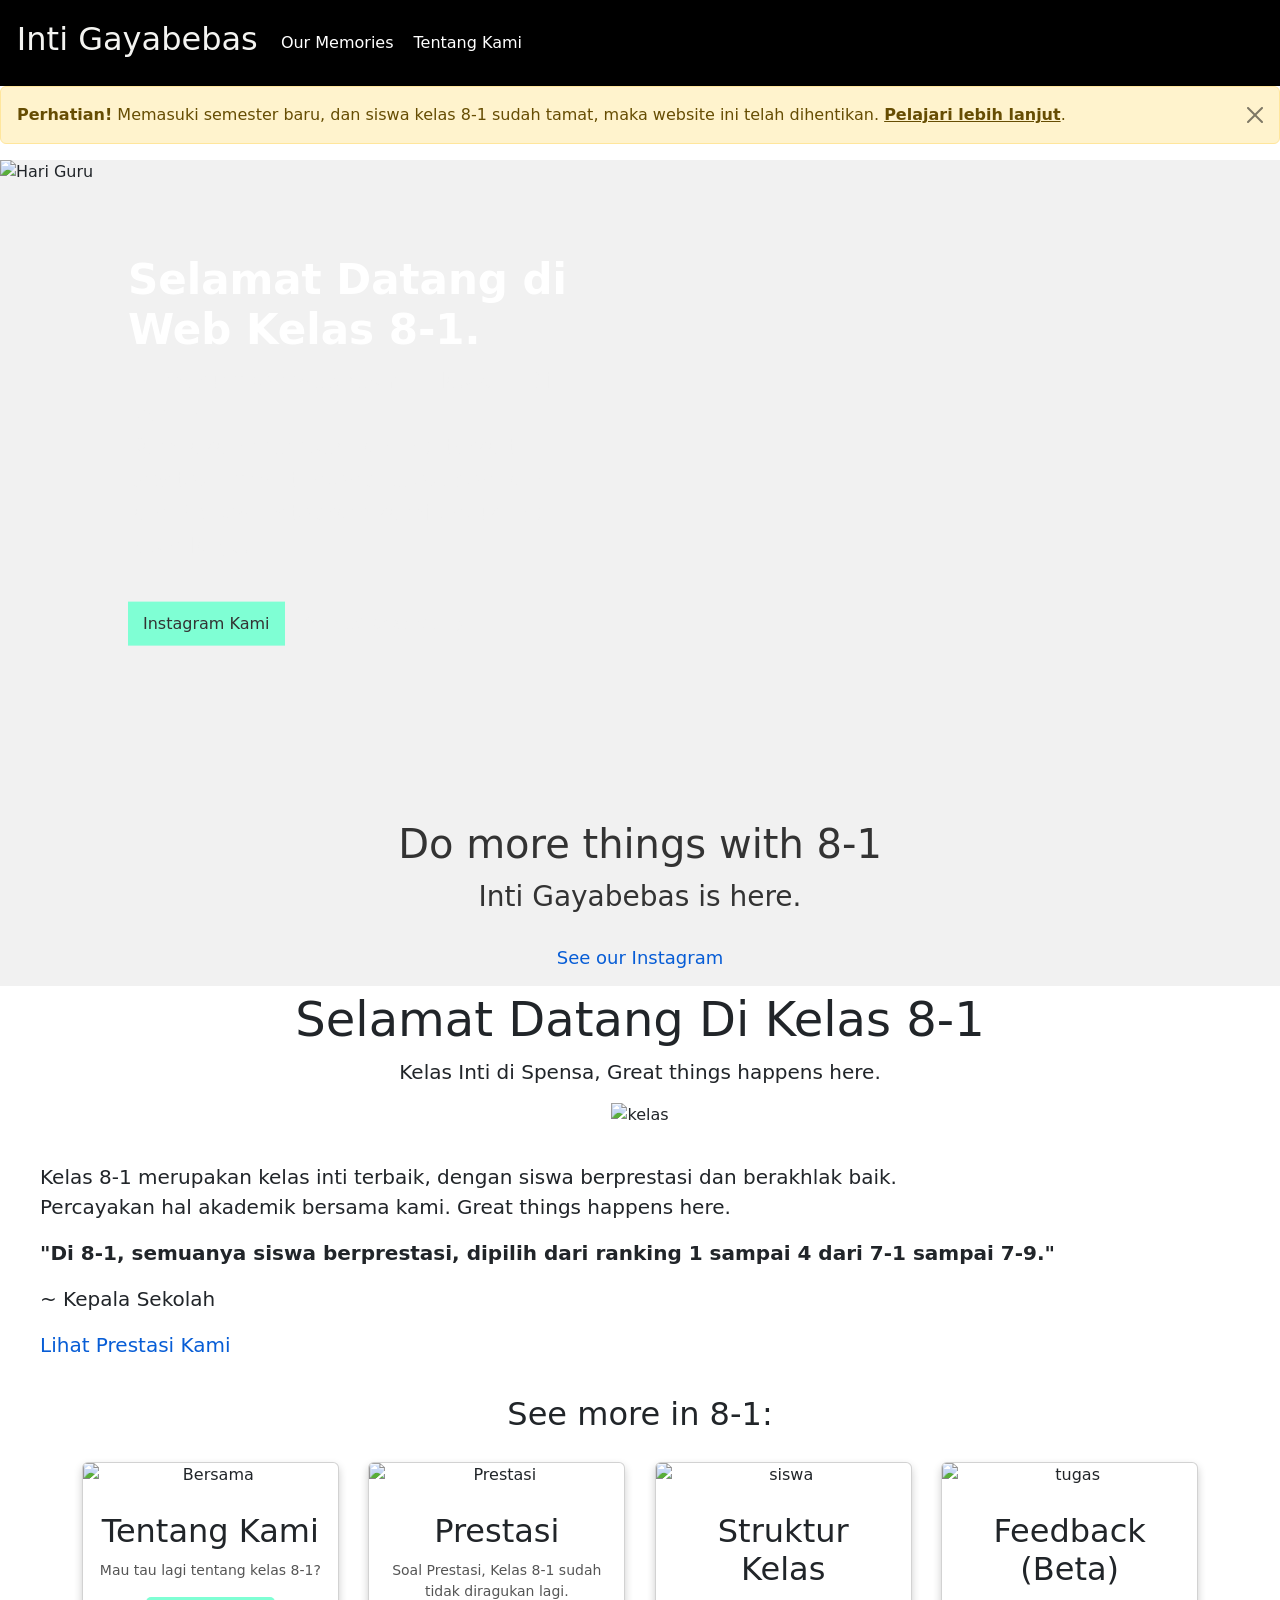
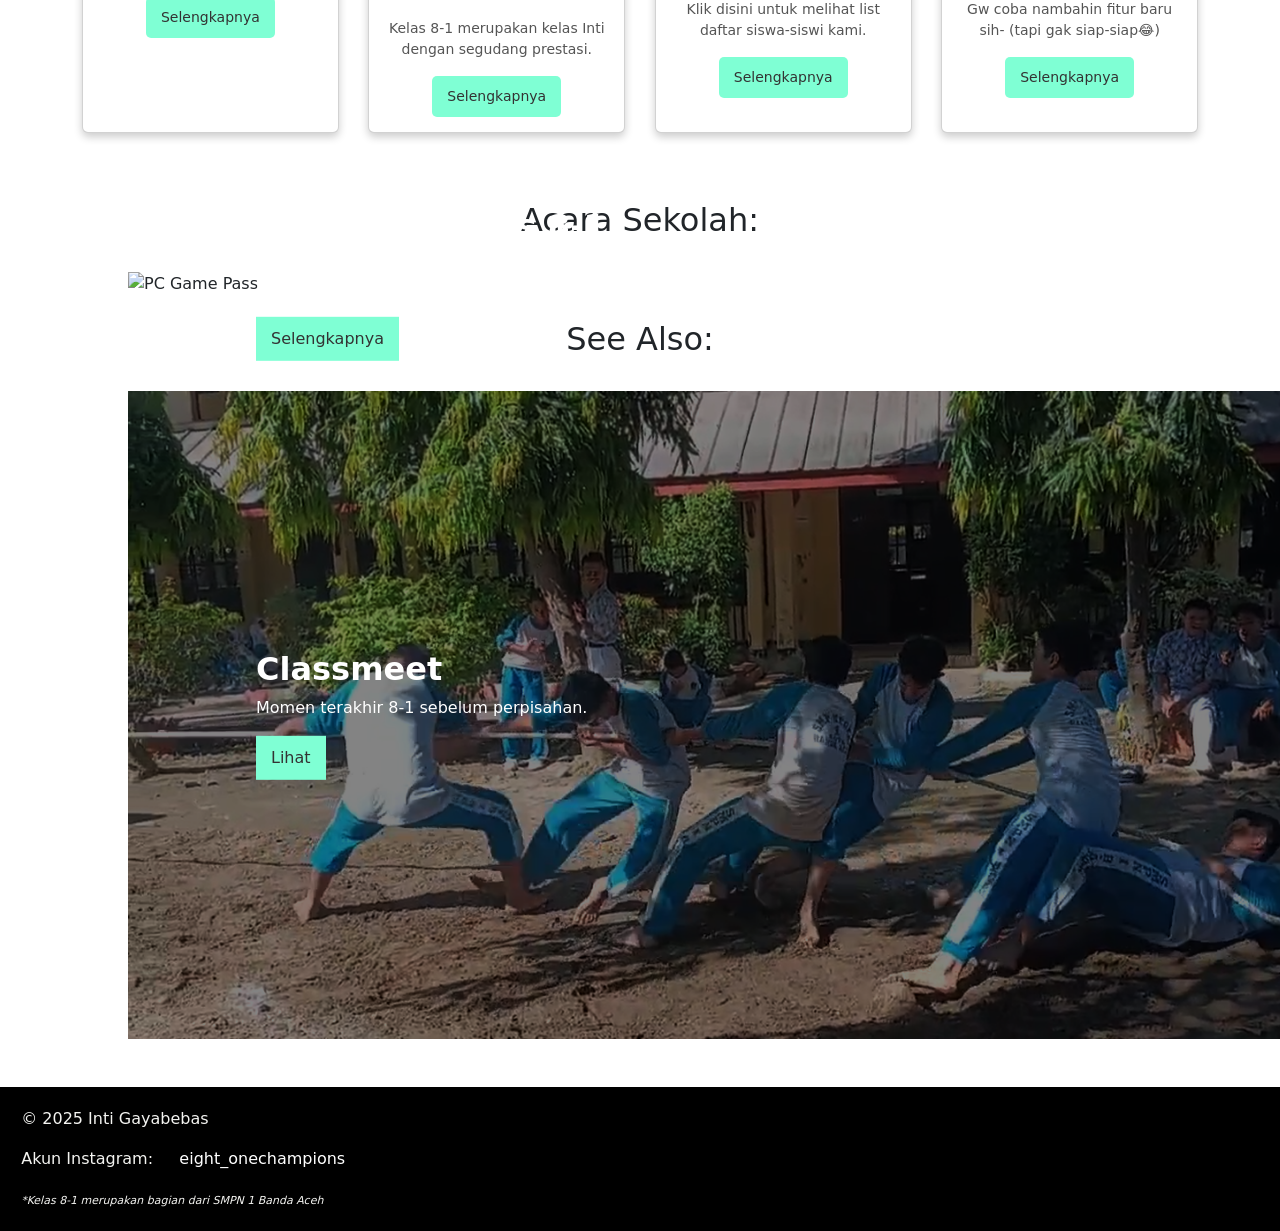
==== commit 6fbd110f: "last update" ====
--- a/index.html
+++ b/index.html
@@ -7,6 +7,7 @@
         <meta name="author" content="Ashyraffa">
         <link rel="stylesheet" href="style.css">
         <link rel="icon" href="foto/Screenshot 2025-03-02 074304.png">
+        <link href="https://cdn.jsdelivr.net/npm/bootstrap@5.3.7/dist/css/bootstrap.min.css" rel="stylesheet" integrity="sha384-LN+7fdVzj6u52u30Kp6M/trliBMCMKTyK833zpbD+pXdCLuTusPj697FH4R/5mcr" crossorigin="anonymous">
         <title>Inti Gayabebas</title>
     </head>
     <body>
@@ -35,6 +36,10 @@
                 </div>
             </nav>
         </header>
+    <div class="alert alert-warning alert-dismissible fade show w-100" role="alert">
+        <strong>Perhatian!</strong> Memasuki semester baru, dan siswa kelas 8-1 sudah tamat, maka website ini telah dihentikan. <a href="#" class="alert-link">Pelajari lebih lanjut</a>.
+        <button type="button" class="btn-close" data-bs-dismiss="alert" aria-label="Close"></button>
+    </div>
         <main>
         <div class="slider">
             <div class="photo">
@@ -158,7 +163,8 @@
         <script src="skrip.js"></script>
         <script src="script.js"></script>
         <script>
-            window.alert("Pastikan untuk follow akun Instagram Kami Ya!\nAkun Instagram: eightonechampions")
+            window.alert("Karena memasuki semester baru, dan kelas 8-1 di semester sebelumnya sudah tamat...\nMaka website ini telah dihentikan pengembangannya.")
         </script>
+        <script src="https://cdn.jsdelivr.net/npm/bootstrap@5.3.7/dist/js/bootstrap.bundle.min.js" integrity="sha384-ndDqU0Gzau9qJ1lfW4pNLlhNTkCfHzAVBReH9diLvGRem5+R9g2FzA8ZGN954O5Q" crossorigin="anonymous"></script>
     </body>
 </html>
